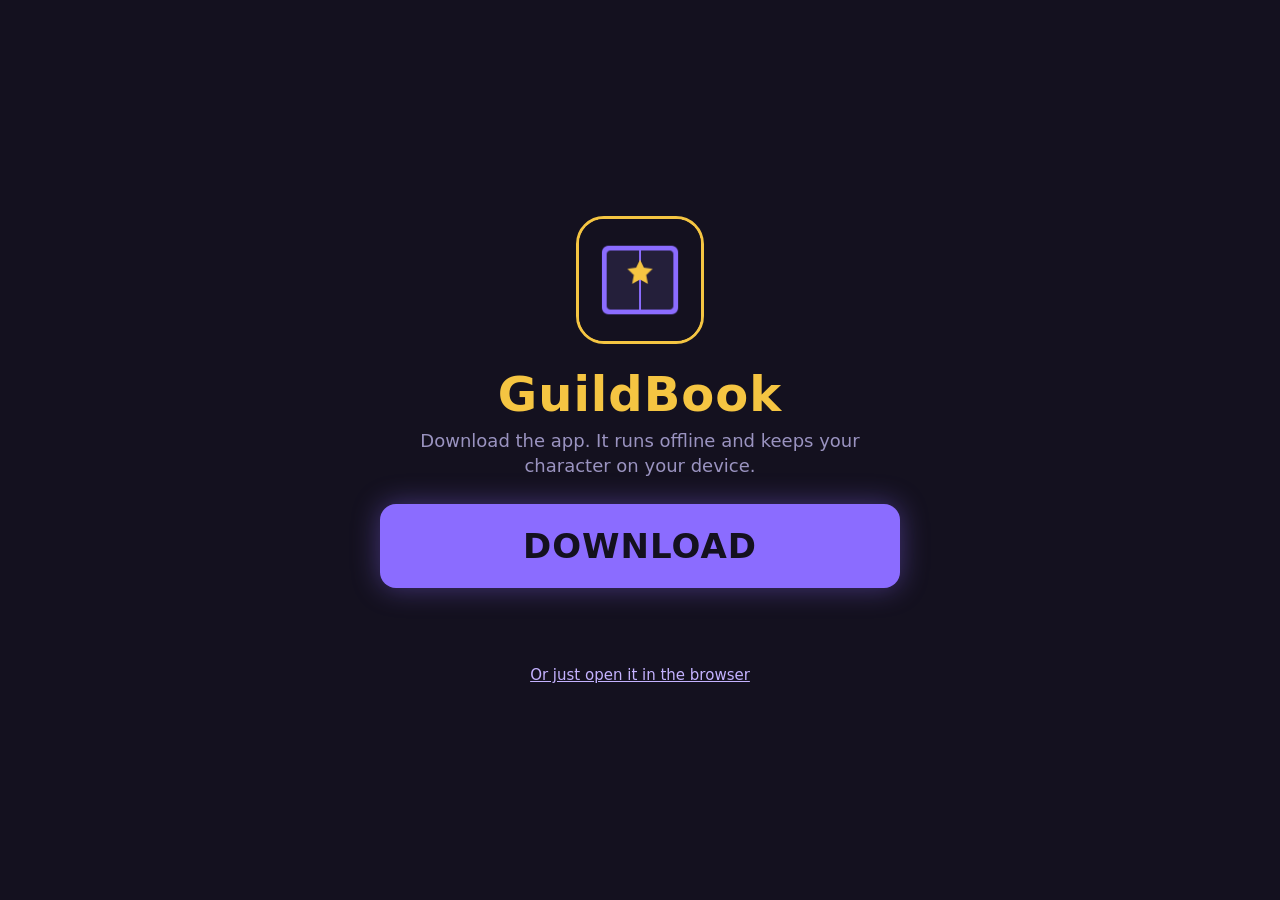
==== install.html @ cfbd2973 "Initial commit: GuildBook PWA Co-Authored-By: Claude Sonnet 5.5 <noreply@anthropic.com>" ====
<!DOCTYPE html>
<html lang="en">
<head>
<meta charset="utf-8">
<title>GuildBook - Download</title>
<meta name="viewport" content="width=device-width, initial-scale=1">
<meta name="theme-color" content="#14111f">
<link rel="manifest" href="manifest.webmanifest">
<link rel="icon" type="image/svg+xml" href="icon.svg">
<link rel="apple-touch-icon" href="icon-192.png">
<style>
  * { box-sizing: border-box; }
  html, body { margin: 0; min-height: 100%; background: #14111f; color: #ece8ff; font-family: system-ui, -apple-system, "Segoe UI", sans-serif; }
  body { display: flex; align-items: center; justify-content: center; min-height: 100vh; padding: 24px 16px; text-align: center; }
  main { width: min(520px, 100%); }
  img { width: 128px; height: 128px; border-radius: 28px; border: 3px solid #f5c542; margin-bottom: 18px; }
  h1 { margin: 0 0 6px; font-size: clamp(34px, 9vw, 48px); color: #f5c542; letter-spacing: 1px; }
  p { margin: 0 0 26px; font-size: 18px; color: #9a93c0; line-height: 1.4; }
  button { display: block; width: 100%; padding: 22px 16px; font: inherit; font-size: clamp(24px, 7vw, 34px); font-weight: 700; letter-spacing: 1px; cursor: pointer;
    color: #14111f; background: #8b6cff; border: 0; border-radius: 16px; box-shadow: 0 0 28px #8b6cff66; }
  button:hover { background: #a38aff; }
  button:active { transform: translateY(2px); }
  button:disabled { background: #241f3a; color: #9a93c0; box-shadow: none; cursor: default; transform: none; }
  #note { margin: 22px 0 0; font-size: 17px; color: #f5c542; line-height: 1.5; min-height: 26px; }
  a { display: inline-block; margin-top: 18px; color: #c4b2ff; font-size: 15px; }
  #sub { margin: 12px 0 0; font-size: 14px; color: #9a93c0; }
</style>
</head>
<body>
<main>
  <img src="icon-512.png" alt="">
  <h1>GuildBook</h1>
  <p>Download the app. It runs offline and keeps your character on your device.</p>
  <button id="btn" type="button">DOWNLOAD</button>
  <div id="note"></div>
  <div id="sub"></div>
  <a href="index.html">Or just open it in the browser</a>
</main>
<script>
(function () {
  var btn = document.getElementById('btn'), note = document.getElementById('note'), sub = document.getElementById('sub'), prompt = null;
  var ios = /iphone|ipad|ipod/i.test(navigator.userAgent) || (navigator.platform === 'MacIntel' && navigator.maxTouchPoints > 1);
  var standalone = (window.matchMedia && matchMedia('(display-mode: fullscreen), (display-mode: standalone)').matches) || navigator.standalone === true;
  function hint() {
    note.textContent = ios
      ? 'Tap the SHARE button of Safari (square with an arrow), then "Add to Home Screen".'
      : 'Open your browser menu and choose "Install GuildBook" or "Install app" (Chrome, Edge) or "Add to Home Screen" (mobile).';
  }
  if ('serviceWorker' in navigator) navigator.serviceWorker.register('sw.js').catch(function () {});
  if (standalone) { btn.textContent = 'ALREADY INSTALLED'; btn.disabled = true; note.textContent = 'Open GuildBook from your desktop or home screen.'; return; }
  window.addEventListener('beforeinstallprompt', function (e) { e.preventDefault(); prompt = e; note.textContent = ''; });
  window.addEventListener('appinstalled', function () { prompt = null; btn.textContent = 'INSTALLED!'; btn.disabled = true; note.textContent = 'Open GuildBook from your desktop or home screen.'; sub.textContent = ''; });
  btn.addEventListener('click', function () {
    if (prompt) { var p = prompt; prompt = null; try { p.prompt(); } catch (e) { hint(); } }
    else hint();
  });
})();
</script>
</body>
</html>
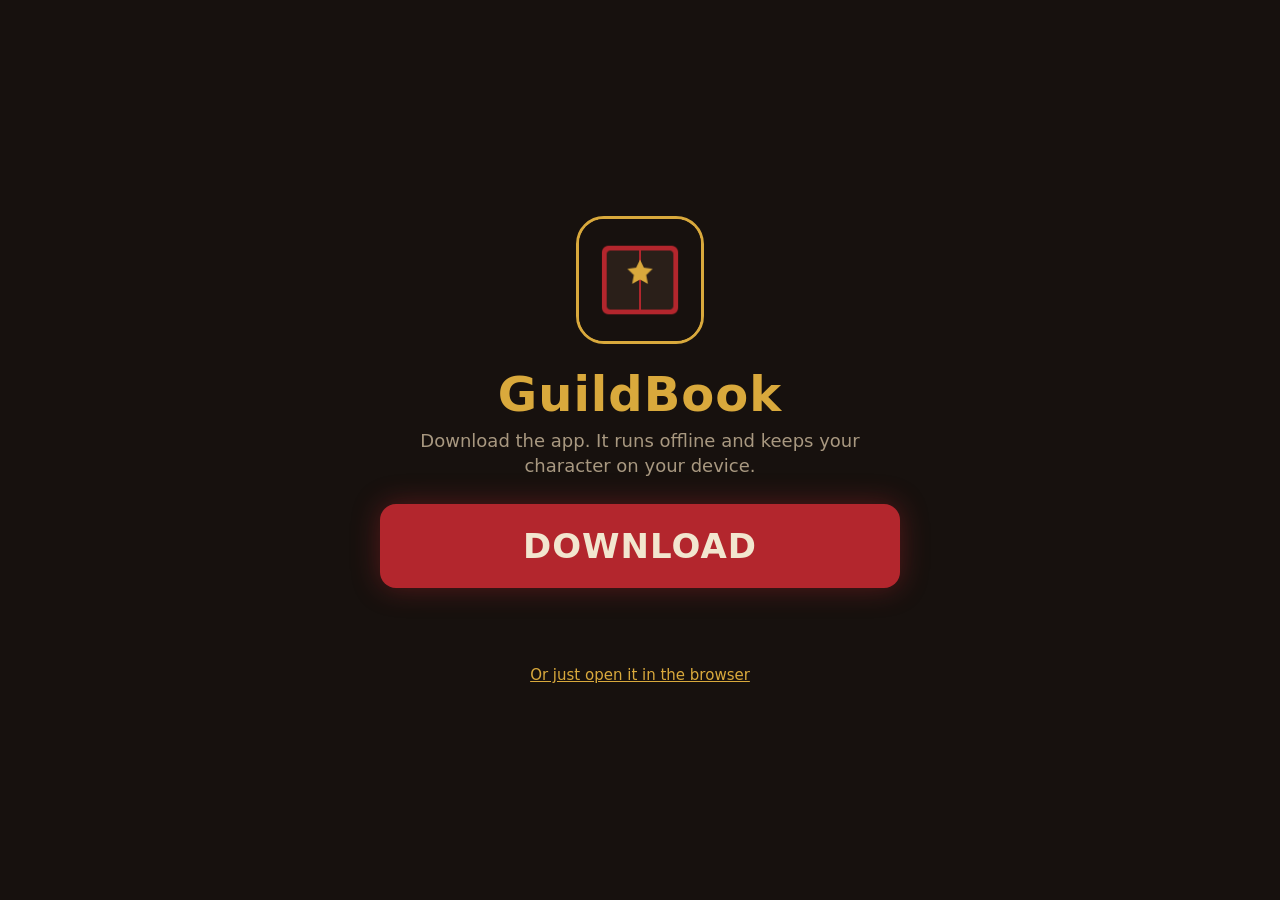
==== commit 13d15e81: "D&D-style hero page, weekly quests, portrait and background images, dragon theme Co-Authored-By: Cla" ====
--- a/install.html
+++ b/install.html
@@ -4,26 +4,26 @@
 <meta charset="utf-8">
 <title>GuildBook - Download</title>
 <meta name="viewport" content="width=device-width, initial-scale=1">
-<meta name="theme-color" content="#14111f">
+<meta name="theme-color" content="#17110e">
 <link rel="manifest" href="manifest.webmanifest">
 <link rel="icon" type="image/svg+xml" href="icon.svg">
 <link rel="apple-touch-icon" href="icon-192.png">
 <style>
   * { box-sizing: border-box; }
-  html, body { margin: 0; min-height: 100%; background: #14111f; color: #ece8ff; font-family: system-ui, -apple-system, "Segoe UI", sans-serif; }
+  html, body { margin: 0; min-height: 100%; background: #17110e; color: #f2e6cf; font-family: system-ui, -apple-system, "Segoe UI", sans-serif; }
   body { display: flex; align-items: center; justify-content: center; min-height: 100vh; padding: 24px 16px; text-align: center; }
   main { width: min(520px, 100%); }
-  img { width: 128px; height: 128px; border-radius: 28px; border: 3px solid #f5c542; margin-bottom: 18px; }
-  h1 { margin: 0 0 6px; font-size: clamp(34px, 9vw, 48px); color: #f5c542; letter-spacing: 1px; }
-  p { margin: 0 0 26px; font-size: 18px; color: #9a93c0; line-height: 1.4; }
+  img { width: 128px; height: 128px; border-radius: 28px; border: 3px solid #d9a93c; margin-bottom: 18px; }
+  h1 { margin: 0 0 6px; font-size: clamp(34px, 9vw, 48px); color: #d9a93c; letter-spacing: 1px; }
+  p { margin: 0 0 26px; font-size: 18px; color: #a89880; line-height: 1.4; }
   button { display: block; width: 100%; padding: 22px 16px; font: inherit; font-size: clamp(24px, 7vw, 34px); font-weight: 700; letter-spacing: 1px; cursor: pointer;
-    color: #14111f; background: #8b6cff; border: 0; border-radius: 16px; box-shadow: 0 0 28px #8b6cff66; }
-  button:hover { background: #a38aff; }
+    color: #f2e6cf; background: #b3262d; border: 0; border-radius: 16px; box-shadow: 0 0 28px #b3262d66; }
+  button:hover { background: #c93a41; }
   button:active { transform: translateY(2px); }
-  button:disabled { background: #241f3a; color: #9a93c0; box-shadow: none; cursor: default; transform: none; }
-  #note { margin: 22px 0 0; font-size: 17px; color: #f5c542; line-height: 1.5; min-height: 26px; }
-  a { display: inline-block; margin-top: 18px; color: #c4b2ff; font-size: 15px; }
-  #sub { margin: 12px 0 0; font-size: 14px; color: #9a93c0; }
+  button:disabled { background: #2a1f19; color: #a89880; box-shadow: none; cursor: default; transform: none; }
+  #note { margin: 22px 0 0; font-size: 17px; color: #d9a93c; line-height: 1.5; min-height: 26px; }
+  a { display: inline-block; margin-top: 18px; color: #d9a93c; font-size: 15px; }
+  #sub { margin: 12px 0 0; font-size: 14px; color: #a89880; }
 </style>
 </head>
 <body>
